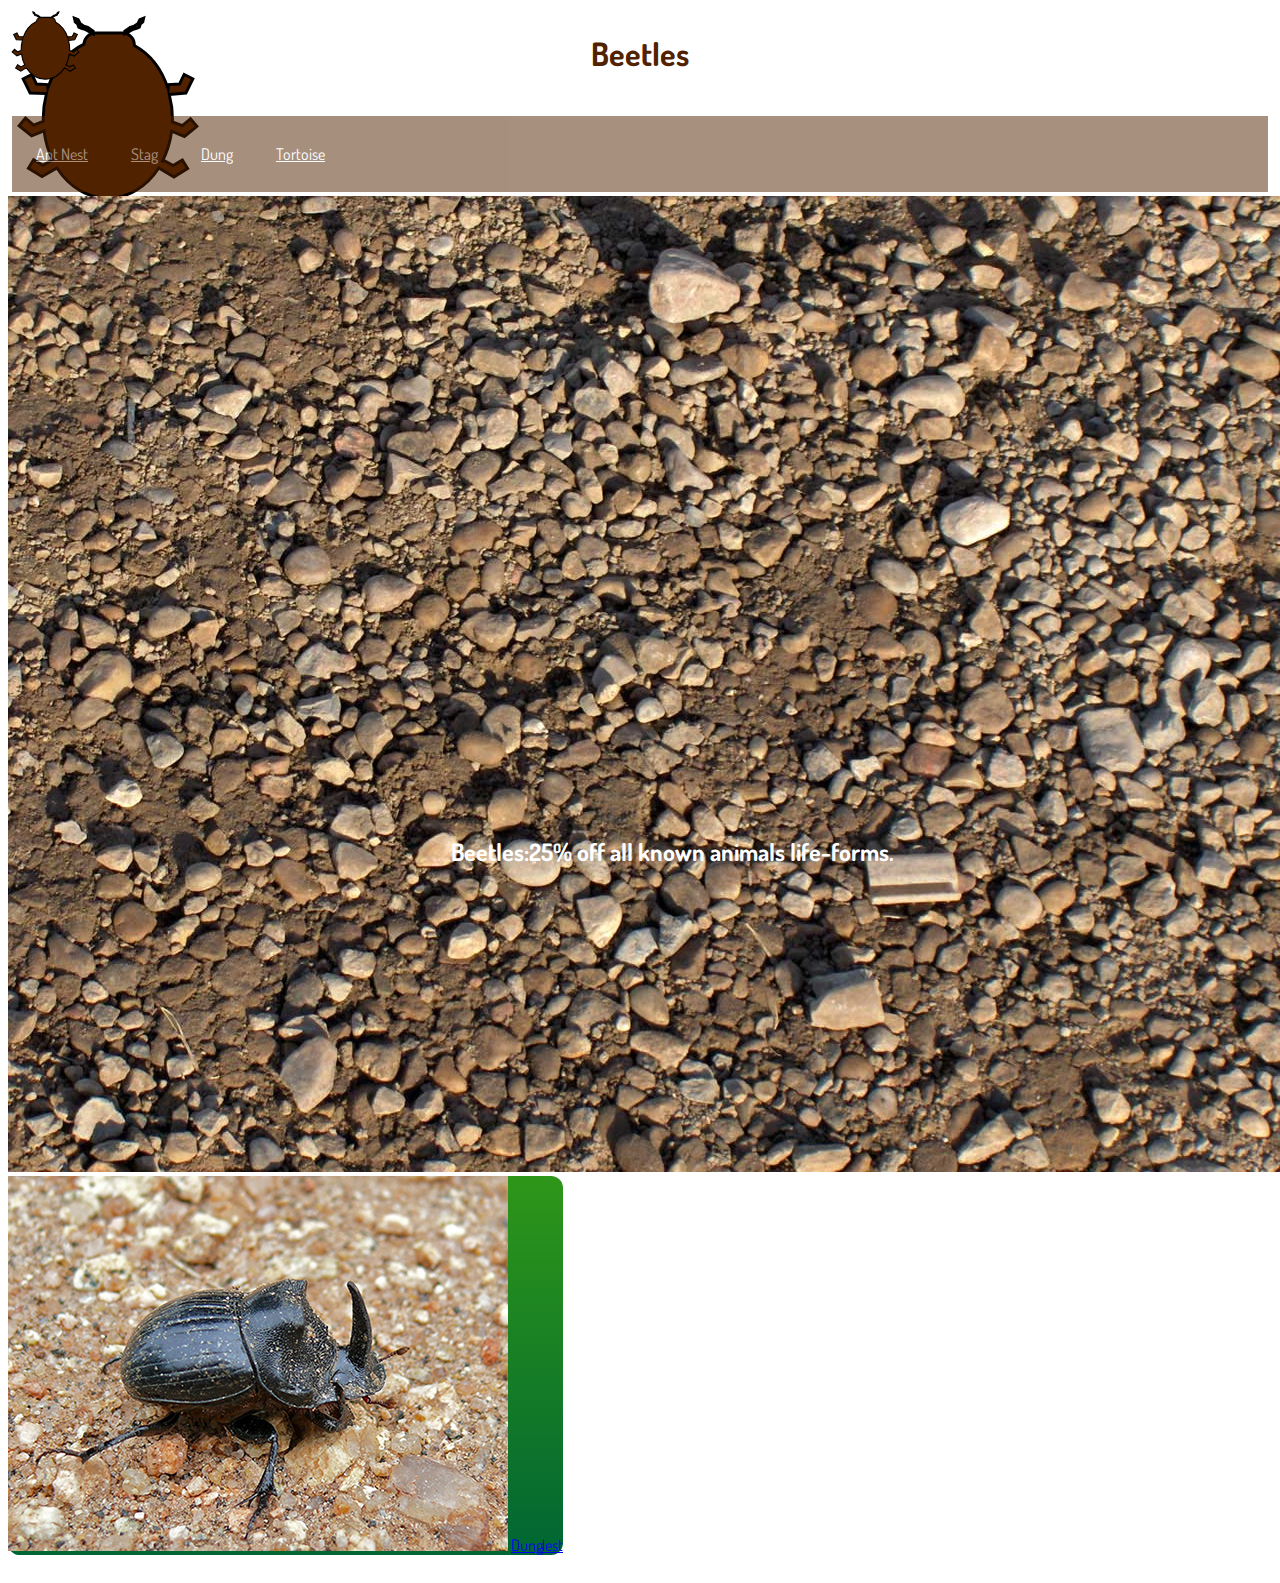
==== index.html @ 815c8100 "html and basic styling in css done" ====
<!DOCTYPE html>
<html>
	<head>
			<meta charset="utf-8">
		<title>Beetles</title>
			<meta name="handheldfriendy" content="true">
			<meta name="mobileoptimized" content="240">
			<meta name="viewport" content="width=device-width, initial-scale=1">
			<link href="css/main.css" rel="stylesheet">
			<link href='http://fonts.googleapis.com/css?family=Dosis:200,300,400,500,600,700,800' rel='stylesheet' type='text/css'>
	 <body>
	
		<header class="masthead">
		<h1>Beetles</h1>
		<image class="images/logo.svg">

		<nav>
			<ul>
			  <li><a href="#ant-nest">Ant Nest</a></li>
			  <li><a href="#stag">Stag</a></li>
			  <li><a href="#dung">Dung</a></li>
			  <li><a href="#tortoise">Tortoise</a></li>
			</ul>
		</nav>
	</header>

			<main>
	
			<div class="image">
				<image class="gradient" src="images/stones.jpg" alt="stones">
				</div>
				<h2> Beetles:25% off all known animals life-forms.</h2>
			</div>
		<div>
			
			<div id= "bee" class="a-n-b">
			<image src="images/ant-nest-beetle72.jpg" alt="beetle">
			<a class="bee" href="#">Ant Nest</a>
			</div>

			<div id= "bee" class="stage-beetle72">
			<image src="images/stag-beetle72.jpg" alt="beetle">
			<a class="bee" href="#">Stag</a>
			</div>

		   <div id= "bee" class="dung-beetle72">
			<image src="images/dung-beetle72.jpg" alt="beetle">
			<a class="bee" href="#">Dung</a>
			</div>
		
			<image src="images/tortoise-beetle72.jpg" alt="beetle">
		
			<a class="btn" href="#">Tortoise</a>
		</div>
		
	 	<div class="footer">
			<image class="images/logo.svg">	
		</div>
	</footer>
	</body>	
</html>
---- css/main.css ----
@-moz-viewport {width: device-width; scale: 1; }
@-ms-viewport {width: device-width; scale: 1; }
@-o-viewport {width: device-width; scale: 1; }
@-webkit-viewport {width: device-width; scale: 1; }
@-viewport {width: device-width; scale: 1; }

*, *::before, *::after{ 
	box-sizing: inherit;
}
body{
	font-family: 'Dosis', sans-serif;
}
.masthead{
	background-image: url("../images/logo.svg"), url("../images/masthead.png");
	background-size: 75px auto, 200px auto;
	padding: 0.25em;
	background-repeat: no-repeat, repeat;
	background-position: left top;
}
h1{
	color: #512200;
	text-align: center;
	padding: center;
	position: center;
}
.image{
	position: relative;
	width:100%;
	display: block;
} 
h2{
	position: absolute;
	bottom: -11px;
	width: 100%;
	color: white;
	font-weight: bold;
	text-align: center;
	background-image: linear linear-gradient(to bottom, transparent, rgba(0,0,0,0.5));
	padding: 1em;

}

.stone{
	linear-gradient: bottom #000000;
	width: 100%;
}

#bee{
	position:absolute;
	display:;
	padding:center;
	text-decoration: none;
	border-radius: 12px;
	color: #fff;
	background-color: #2E9618;
	background-image:linear-gradient(to bottom, #2E9618, #006633);
}

.masthead{
	background-image:url("../images/logo.svg"),url("../images/logo.svg");
	background-repeat: no-repeat,no-repeat, repeat;
	background-size: 75px auto, 75px auto, 200 px auto;
	background-position: left top, right top
					center10 px;
}
nav{
	background-color: #512200;
	opacity: 0.5;
	padding: 0.25em;

}
nav ul{
	padding: 0;
}
nav li{
	display:inline-block;
	margin:0.5em;
	padding: 0;
}
nav a{
	color: #fff;
	background-color:#512200;
	padding: 0.75em 0.75em;
	font-style:
}
footer{
	background-color: #512200;
	opacity: 0.5;
	padding: 0.25em;
}
.footer{
	position: relative;
	width: 10%;
	left: 45%
}
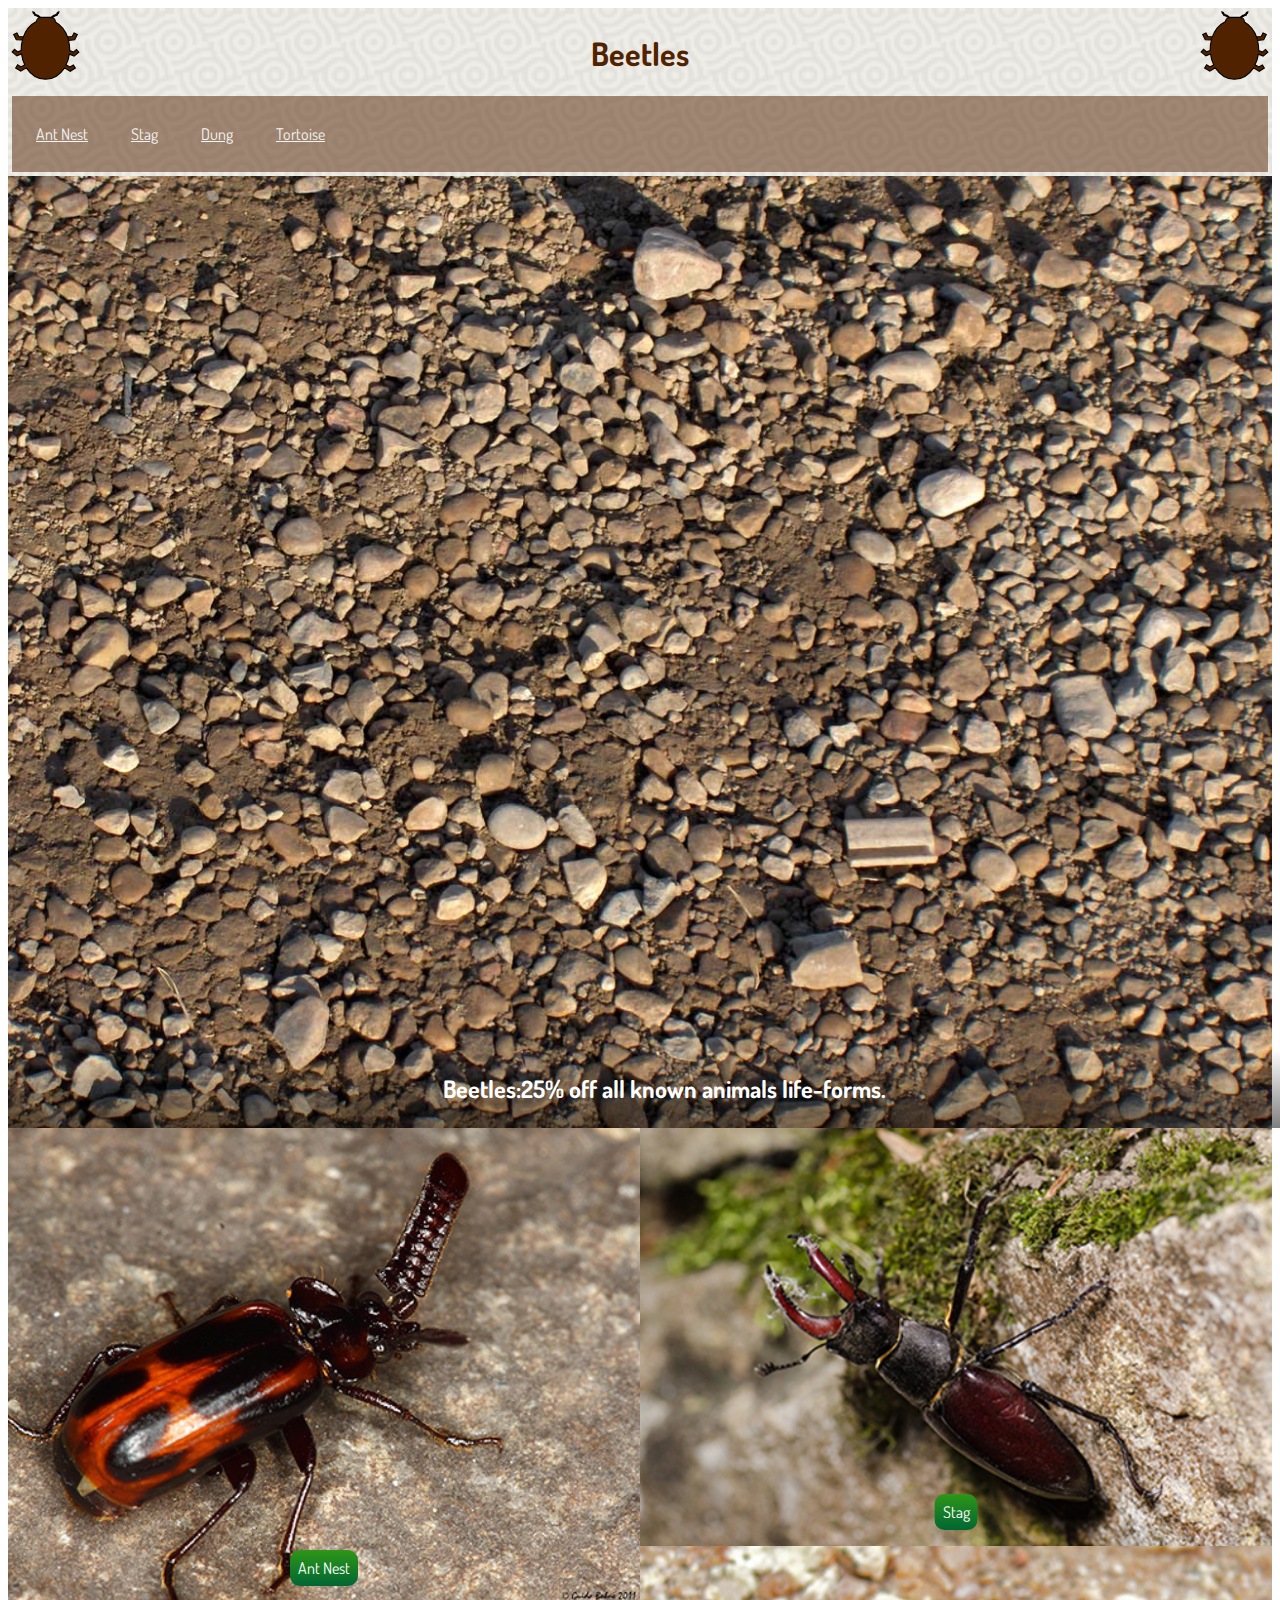
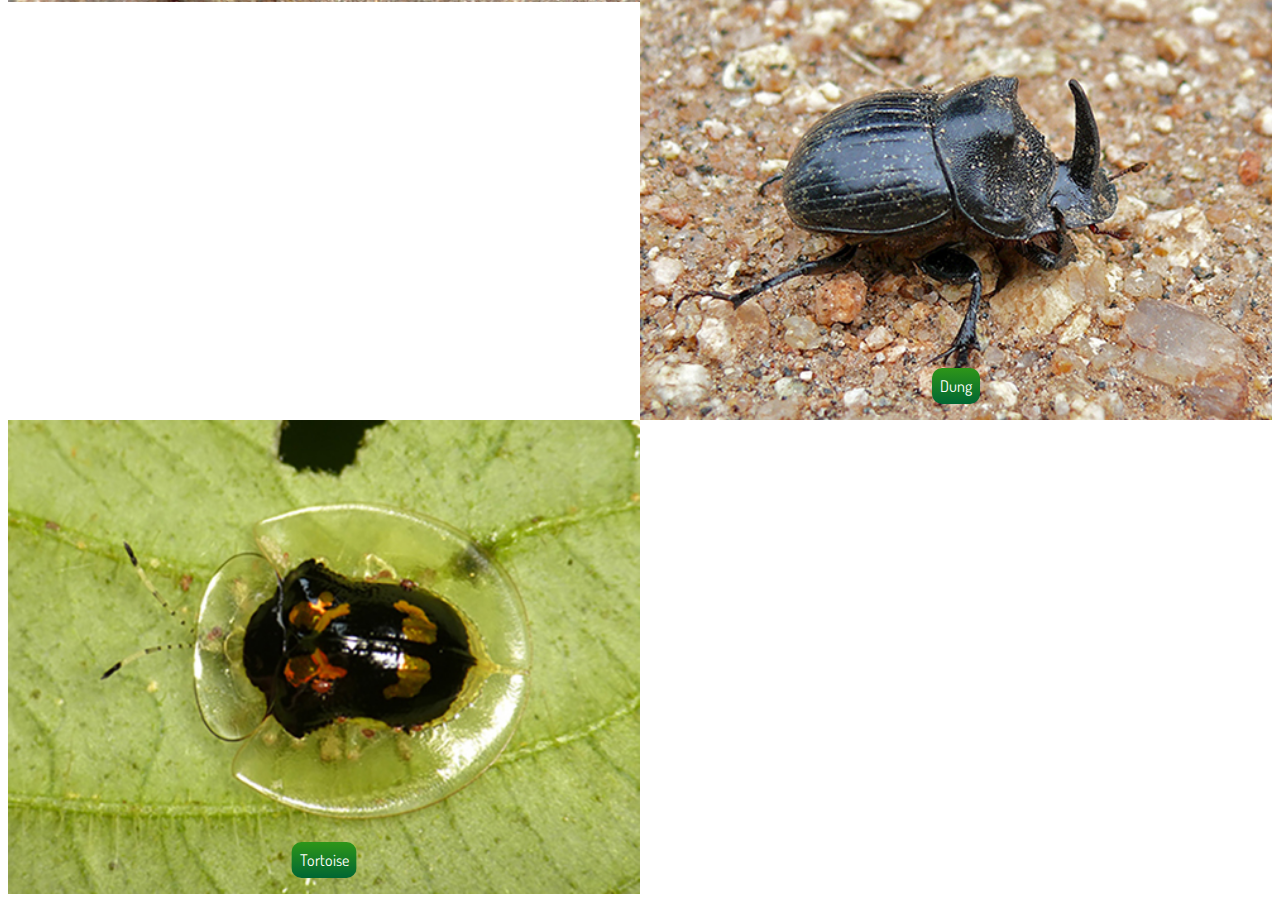
==== commit 090ef7fc: "put div to all the images" ====
--- a/index.html
+++ b/index.html
@@ -26,33 +26,36 @@
 
 			<main>
 	
-			<div class="image">
-				<image class="gradient" src="images/stones.jpg" alt="stones">
-				</div>
+			<div class="stone">
+				<img class="gradient" src="images/stones.jpg" alt="stones">
 				<h2> Beetles:25% off all known animals life-forms.</h2>
 			</div>
-		<div>
+		<div id="bee">
 			
-			<div id= "bee" class="a-n-b">
+			<div id= "ant-nest" class="bug">
 			<image src="images/ant-nest-beetle72.jpg" alt="beetle">
 			<a class="bee" href="#">Ant Nest</a>
 			</div>
 
-			<div id= "bee" class="stage-beetle72">
+
+			<div id= "stag" class="bug">
 			<image src="images/stag-beetle72.jpg" alt="beetle">
 			<a class="bee" href="#">Stag</a>
 			</div>
 
-		   <div id= "bee" class="dung-beetle72">
+
+		   <div id= "dung" class="bug">
 			<image src="images/dung-beetle72.jpg" alt="beetle">
 			<a class="bee" href="#">Dung</a>
 			</div>
-		
+
+
+			<div id="tortoise" class="bug">
 			<image src="images/tortoise-beetle72.jpg" alt="beetle">
-		
-			<a class="btn" href="#">Tortoise</a>
+			<a class="bee" href="#">Tortoise</a>
+			</div>
 		</div>
-		
+
 	 	<div class="footer">
 			<image class="images/logo.svg">	
 		</div>
--- a/css/main.css
+++ b/css/main.css
@@ -1,8 +1,4 @@
-@-moz-viewport {width: device-width; scale: 1; }
-@-ms-viewport {width: device-width; scale: 1; }
-@-o-viewport {width: device-width; scale: 1; }
-@-webkit-viewport {width: device-width; scale: 1; }
-@-viewport {width: device-width; scale: 1; }
+
 
 *, *::before, *::after{ 
 	box-sizing: inherit;
@@ -11,58 +7,58 @@
 	font-family: 'Dosis', sans-serif;
 }
 .masthead{
-	background-image: url("../images/logo.svg"), url("../images/masthead.png");
-	background-size: 75px auto, 200px auto;
+	background-image:url("../images/logo.svg"),url("../images/logo.svg"),url("../images/masthead.png");
+	background-repeat: no-repeat,no-repeat, repeat;
+	background-size: 75px auto,75px auto,200px auto;
 	padding: 0.25em;
-	background-repeat: no-repeat, repeat;
-	background-position: left top;
+	background-position: left top, right top, left top;
 }
 h1{
 	color: #512200;
 	text-align: center;
-	padding: center;
 	position: center;
 }
-.image{
-	position: relative;
+img{
 	width:100%;
 	display: block;
 } 
 h2{
 	position: absolute;
-	bottom: -11px;
+	bottom:0;
 	width: 100%;
 	color: white;
 	font-weight: bold;
 	text-align: center;
-	background-image: linear linear-gradient(to bottom, transparent, rgba(0,0,0,0.5));
+	background-image: linear-gradient(to bottom, transparent, rgba(0,0,0,0.5));
 	padding: 1em;
+	margin: 0;
 
 }
 
 .stone{
-	linear-gradient: bottom #000000;
-	width: 100%;
+	position: relative;
 }
 
-#bee{
-	position:absolute;
-	display:;
+.bug{
+	position:relative;
+	float: left;
+	width: 50%;
 	padding:center;
-	text-decoration: none;
-	border-radius: 12px;
+	
+}
+.bee{
+	position: absolute;
+	bottom: 1em;
+	background-image:linear-gradient(to bottom, #2E9618, #006633);
+	border-radius: 10px;
+	padding: 0.5em;
 	color: #fff;
 	background-color: #2E9618;
-	background-image:linear-gradient(to bottom, #2E9618, #006633);
+	text-decoration: none;
+	left:50%;
+	transform:translateX(-50%);
 }
 
-.masthead{
-	background-image:url("../images/logo.svg"),url("../images/logo.svg");
-	background-repeat: no-repeat,no-repeat, repeat;
-	background-size: 75px auto, 75px auto, 200 px auto;
-	background-position: left top, right top
-					center10 px;
-}
 nav{
 	background-color: #512200;
 	opacity: 0.5;
@@ -81,7 +77,7 @@
 	color: #fff;
 	background-color:#512200;
 	padding: 0.75em 0.75em;
-	font-style:
+	font-style:Dosis;
 }
 footer{
 	background-color: #512200;
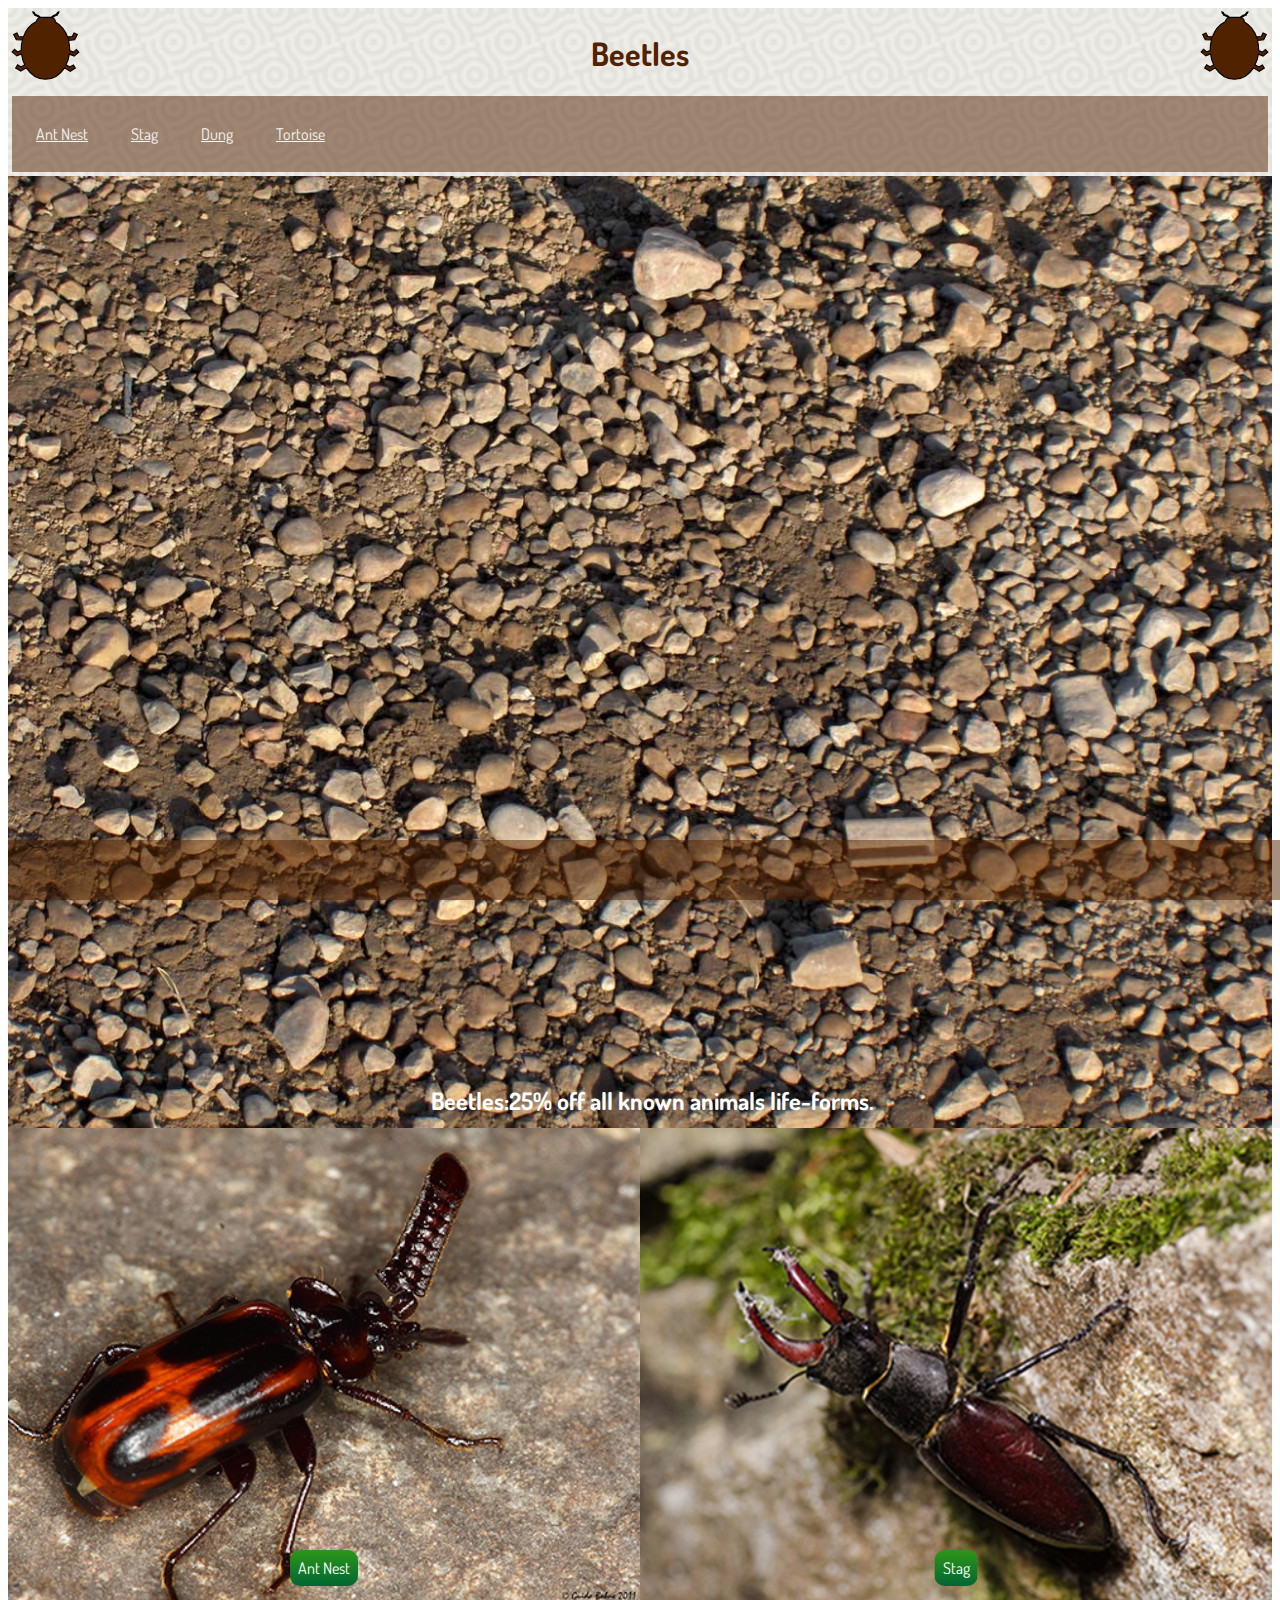
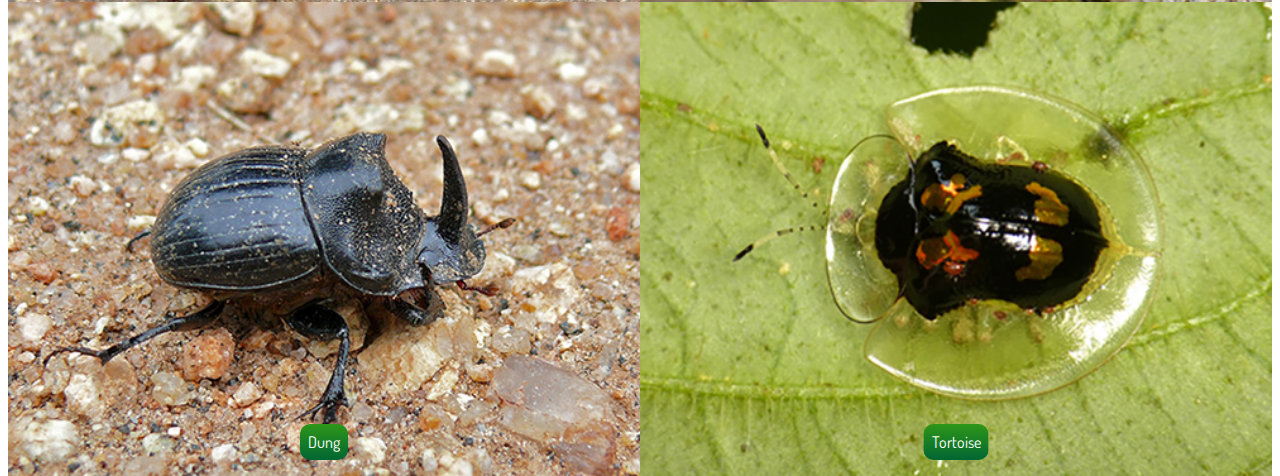
==== commit 90fa0f39: "used wrapped for footer" ====
--- a/index.html
+++ b/index.html
@@ -12,7 +12,7 @@
 	
 		<header class="masthead">
 		<h1>Beetles</h1>
-		<image class="images/logo.svg">
+		<img class="images/logo.svg" ="">
 
 		<nav>
 			<ul>
@@ -33,32 +33,47 @@
 		<div id="bee">
 			
 			<div id= "ant-nest" class="bug">
-			<image src="images/ant-nest-beetle72.jpg" alt="beetle">
+			<img src="images/ant-nest-beetle72.jpg" alt="beetle">
+			
 			<a class="bee" href="#">Ant Nest</a>
 			</div>
 
 
 			<div id= "stag" class="bug">
-			<image src="images/stag-beetle72.jpg" alt="beetle">
+			<img src="images/stag-beetle72.jpg" alt="beetle">
+			
 			<a class="bee" href="#">Stag</a>
 			</div>
 
 
 		   <div id= "dung" class="bug">
-			<image src="images/dung-beetle72.jpg" alt="beetle">
+			<img src="images/dung-beetle72.jpg" alt="beetle">
+			
 			<a class="bee" href="#">Dung</a>
 			</div>
 
 
 			<div id="tortoise" class="bug">
-			<image src="images/tortoise-beetle72.jpg" alt="beetle">
+			<img src="images/tortoise-beetle72.jpg" alt="beetle">
+			
 			<a class="bee" href="#">Tortoise</a>
 			</div>
 		</div>
+		</main>
+		</body>
 
-	 	<div class="footer">
-			<image class="images/logo.svg">	
+
+	<!--<footer class="footer">
+	 	<div class="log"> 
+	 	<footer class="log">
+	 	<img class="images/logo.svg" alt="beetle"></img>
+			<img class="images/logo.svg" alt="beetle">	</img>
 		</div>
+
+	</footer>-->
+
+	<footer class="wrapper">
+		<div class="beatle"></div>
 	</footer>
-	</body>	
+	
 </html>
--- a/css/main.css
+++ b/css/main.css
@@ -28,9 +28,9 @@
 	width: 100%;
 	color: white;
 	font-weight: bold;
-	text-align: center;
-	background-image: linear-gradient(to bottom, transparent, rgba(0,0,0,0.5));
-	padding: 1em;
+	text-align:center;
+	background-image: linear-gradient(to bottom, transparent, rgba(0,0,0,0.05));
+	padding: 0.5em;
 	margin: 0;
 
 }
@@ -82,10 +82,20 @@
 footer{
 	background-color: #512200;
 	opacity: 0.5;
-	padding: 0.25em;
+	padding: 0;
+	position: absolute;
+	bottom: 1em;
+	float: right;
 }
-.footer{
-	position: relative;
-	width: 10%;
-	left: 45%
-}+
+.wrapper {
+	background-color:#512200;
+	position: absolute;
+	width: 100%;
+	bottom: 0;
+	height: 60px;
+	overflow: hidden;
+	background-image:url("../images/logo.svg");
+	background-repeat: no-repeat;
+	background-position: 
+}
